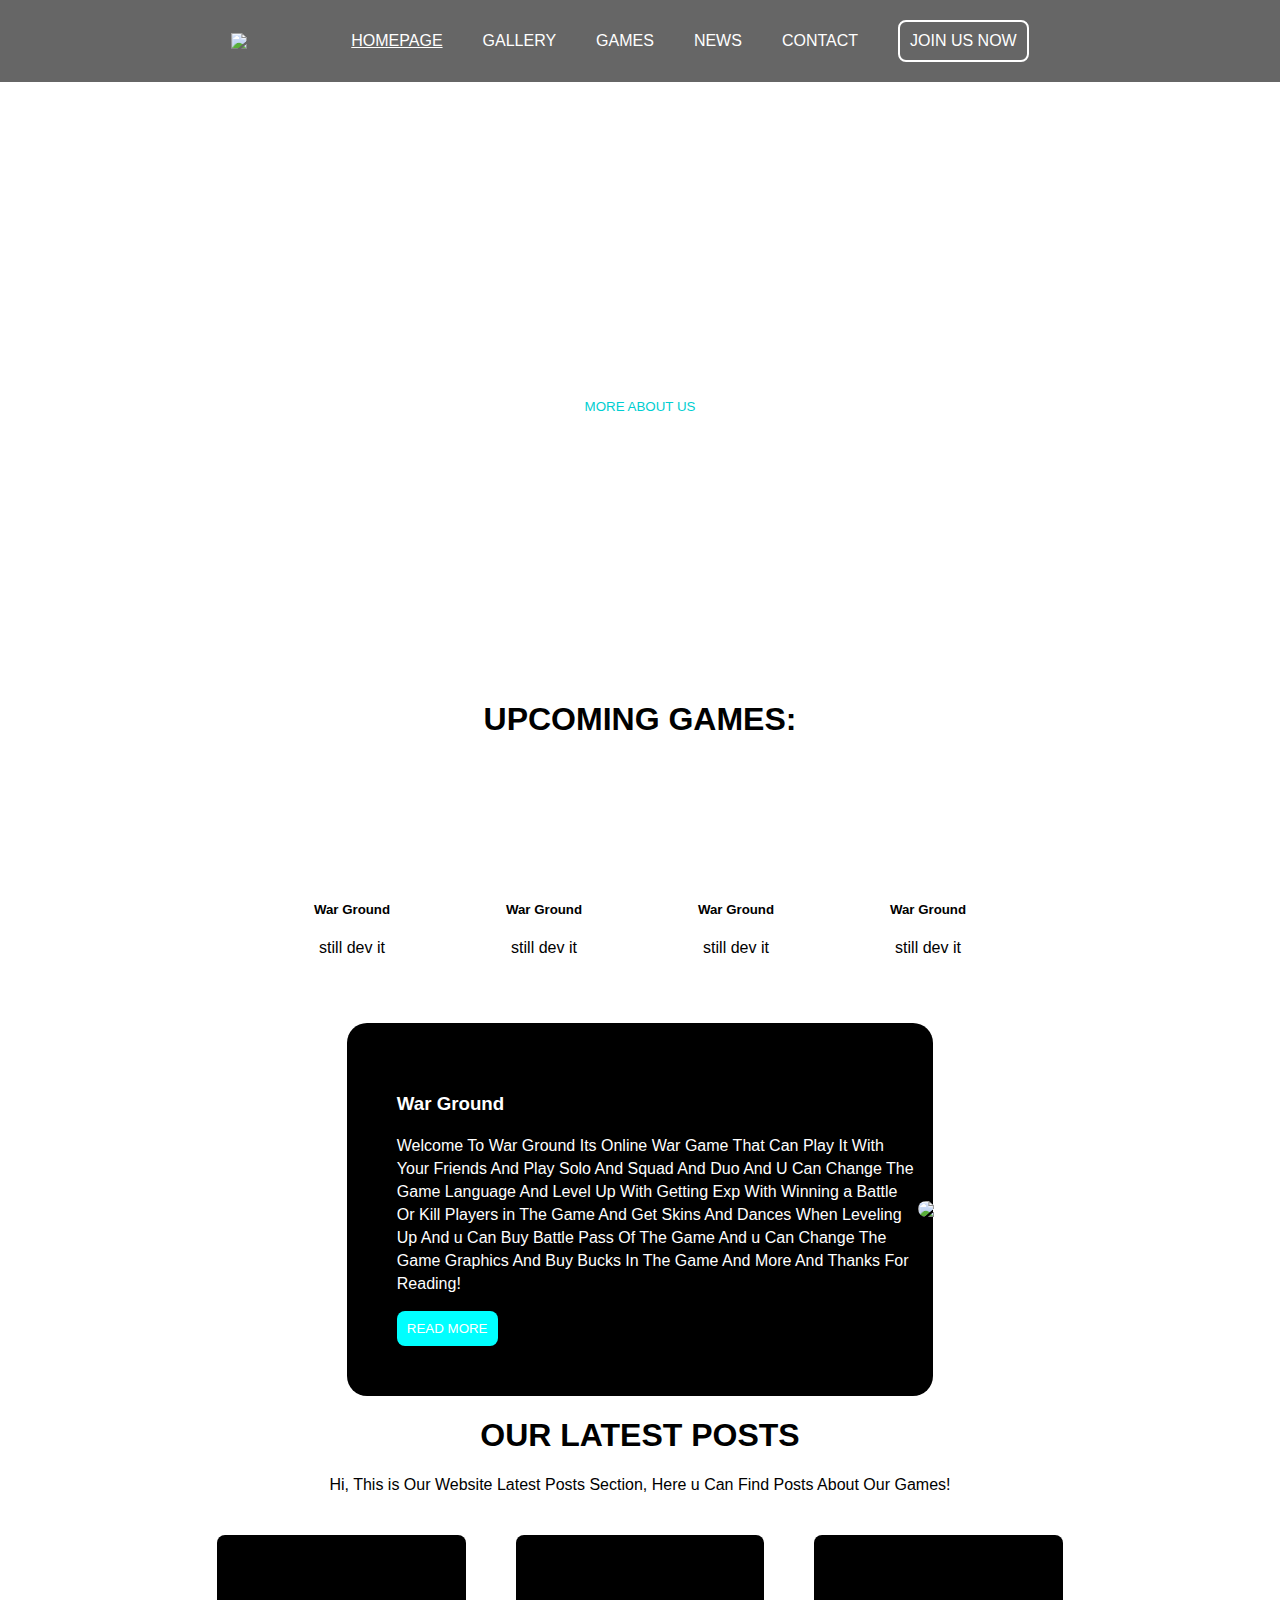
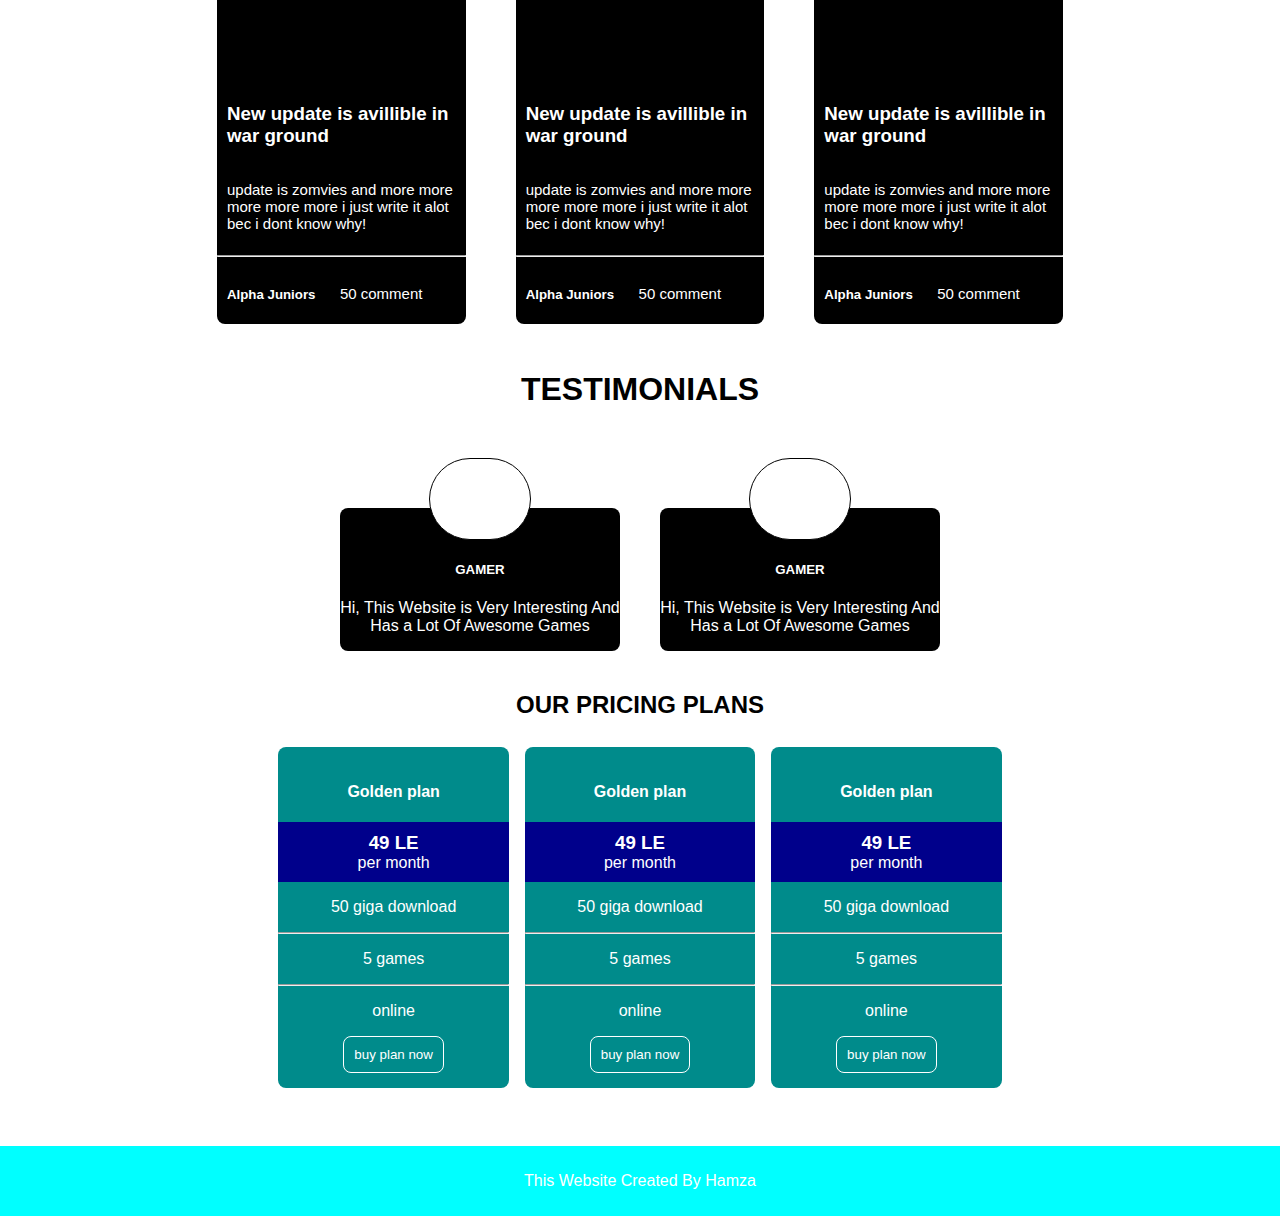
==== index.html @ b6c839af "Add files via upload" ====
<!DOCTYPE html>
<html>

<head>
    <title>Home l Phantom</title>
    <meta charset="UTF-8">
    
    <link rel="stylesheet" href="style.css">
    </head>
    
    <body>
        
        <div class="maincontent">
            <div class="navbar">
                <img src="images/logo.png" width="100px">
                <a href="home.html">HOMEPAGE</a>
                <a>GALLERY</a>
                <a>GAMES</a>
                <a>NEWS</a>
                <a>CONTACT</a>
                <a href="join.html" class="join">JOIN US NOW</a>
            </div>
            
            
            <div class="details">
                <h3>WELCOME TO PHANTOM</h3>
                <h1>ONLINE GAMING SITE</h1>
                <p>Welcome To Phantom The Amazing War Games And Survival Games And More</p>
                <button>MORE ABOUT US</button>
            </div>
        </div>
        
        <div class="upcoming">
            <h1>UPCOMING GAMES:</h1>
            <div class="games">
                <div class="game">
                    <div class="img"></div>
                    <h5>War Ground</h5>
                    <p>still dev it</p>
                </div>
                <div class="game game2">
                    <div class="img"></div>
                    <h5>War Ground</h5>
                    <p>still dev it</p>
                </div>
                <div class="game game3">
                    <div class="img"></div>
                    <h5>War Ground</h5>
                    <p>still dev it</p>
                </div>
                <div class="game game4">
                    <div class="img"></div>
                    <h5>War Ground</h5>
                    <p>still dev it</p>
                </div>
            </div>
        </div>
        
        <div class="maingame">
            <div class="gamedetails">
                <h3>War Ground</h3>
                <p>Welcome To War Ground Its Online War Game That Can Play It With Your Friends And Play Solo And Squad And Duo And U Can Change The Game Language And Level Up With Getting Exp With Winning a Battle Or Kill Players in The Game And Get Skins And Dances When Leveling Up And u Can Buy Battle Pass Of The Game And u Can Change The Game Graphics And Buy Bucks In The Game And More And Thanks For Reading!</p>
                <button>READ MORE</button>
            </div>
            <img src="images/coming%20soon.jpg" width="80%">
          </div>
        
        <div class="postscontent">
            <h1>OUR LATEST POSTS</h1>
            <p>Hi, This is Our Website Latest Posts Section, Here u Can Find Posts About Our Games!</p>
            <div class="posts">
                <div class="post post1">
                    <div class="img"></div>
                    <h3>New update is avillible in war ground</h3>
                    <p>update is zomvies and more more more more more i just write it alot bec i dont know why!</p>
                    <hr>
                    <h5>Alpha Juniors</h5>
                    <p>50 comment</p>
                </div>
                <div class="post post2">
                    <div class="img"></div>
                    <h3>New update is avillible in war ground</h3>
                    <p>update is zomvies and more more more more more i just write it alot bec i dont know why!</p>
                    <hr>
                    <h5>Alpha Juniors</h5>
                    <p>50 comment</p>
                </div>
                <div class="post post3">
                    <div class="img"></div>
                    <h3>New update is avillible in war ground</h3>
                    <p>update is zomvies and more more more more more i just write it alot bec i dont know why!</p>
                    <hr>
                    <h5>Alpha Juniors</h5>
                    <p>50 comment</p>
                </div>
            </div>
        </div>
        
        <div class="test">
            <h1>TESTIMONIALS</h1>
            <div class="testis">
                <div class="testi testi1">
                    <div class="img"></div>
                    <h5>GAMER</h5>
                    <p>Hi, This Website is Very Interesting And Has a Lot Of Awesome Games</p>
                </div>
                <div class="testi testi2">
                    <div class="img"></div>
                    <h5>GAMER</h5>
                    <p>Hi, This Website is Very Interesting And Has a Lot Of Awesome Games</p>
                </div>
            </div>
        </div>
        
        <div class="pricing">
            <h2>OUR PRICING PLANS</h2>
            <div class="prices">
                
                <div class="price">
                    <h4>Golden plan</h4>
                    <div class="planprice">
                        <h3>49 LE</h3>
                        per month
                    </div>
                    <div class="plandetails">
                        <p>50 giga download</p>
                        <hr>
                        <p>5 games</p>
                        <hr>
                        <p>online</p>
                    </div>
                    <button>buy plan now</button>
            </div>
                <div class="price">
                    <h4>Golden plan</h4>
                    <div class="planprice">
                        <h3>49 LE</h3>
                        per month
                    </div>
                    <div class="plandetails">
                        <p>50 giga download</p>
                        <hr>
                        <p>5 games</p>
                        <hr>
                        <p>online</p>
                    </div>
                    <button>buy plan now</button>
            </div>
                <div class="price">
                    <h4>Golden plan</h4>
                    <div class="planprice">
                        <h3>49 LE</h3>
                        per month
                    </div>
                    <div class="plandetails">
                        <p>50 giga download</p>
                        <hr>
                        <p>5 games</p>
                        <hr>
                        <p>online</p>
                    </div>
                    <button>buy plan now</button>
            </div>
        </div>
        </div>
        
       <div class="footer">
           <p>This Website Created By Hamza</p>
        </div>
    
    </body>
    
</html>
---- style.css ----
body {
    margin: 0px;
    padding: 0px;
}
* {
    font-family: arial;
}
div.maincontent {
    height: 680px;
    background-image: url(images/background.jpg);
    background-repeat: no-repeat;
    background-size: cover;
}

div.navbar {
    display: flex;
    justify-content: center;
    align-items: center;
    background: rgba(0, 0, 0, 0.6);
}
div.joinnavbar {
    background-color: black;
}
div.navbar a {
    color: white;
    margin: 20px;
}
div.navbar a.join {
    padding: 10px;
    border-radius: 8px;
    border: 2px solid white;
    background-color: transparent;
    color: white;
    text-decoration: none;
}

div.details {
    padding-top: 150px;
    text-align: center;
    color: white;
}
div.details button {
     padding: 10px;
    border-radius: 8px;
    border: 2px solid white;
    background-color: white;
    color: darkturquoise;
}

div.upcoming h1 {
    text-align: center;
}

div.games {
    display: flex;
    width: 60%;
    margin: auto;
    justify-content: space-around;
    align-items: center;
}
div.game {
    text-align: center;
}

div.game div.img {
     width: 120px;
    height: 120px;
    border-radius: 120px;
    background-image: url(images/coming%20soon.jpg);
    background-size: cover;
    background-position: center;
}
div.game2 div.img {
    background-image: url(images/coming2.jpg);
}
div.game3 div.img {
    background-image: url(images/coming3.jpg);
}
div.game4 div.img {
    background-image: url(images/coming4.jpg);
}

div.maingame {
    display: flex;
    justify-content: center;
    align-items: center;
    width: 38%;
    margin: auto;
    background-color: black;
    color: white;
    padding: 50px;
    border-radius: 20px;
    margin-top: 50px;
    line-height: 23px;
}
div.maingame button {
    padding: 10px;
    border-radius: 8px;
    border: 2px solid white;
    background-color: aqua;
    color: white;
    border: none;
}
div.maingame img {
    margin-right: -100px;
    border-radius: 50px;
}
div.postscontent h1, div.postscontent p {
    text-align: center;
}
div.posts {
    display: flex;
    width: 70%;
    margin: auto;
    justify-content: space-around;
    align-items: center;
}
div.post {
    margin: 25px;
    background-color: black;
    color: white;
    border-radius: 8px;
}
div.post p {
   font-size: 15px; 
    text-align: left;
}
div.post p, div.post h5 {
    display: inline-block;
}
div.post h3, div.post p, div.post h5{
    padding-right: 10px;
    padding-left: 10px;
}
div.post1 div.img, div.post2 div.img, div.post3 div.img {
    background-image: url(images/post1.jpg);
    height: 150px;
    background-position: center;
    background-size: cover;
    border-radius: 8px;
}
div.post2 div.img {
    background-image: url(images/post2.jpg);
}
div.post3 div.img {
    background-image: url(images/post3.jpg);
}


div.testis {
     display: flex;
    width: 50%;
    margin: auto;
    justify-content: space-around;
    align-items: center;
}
div.test h1 {
    text-align: center;
    margin-bottom: 80px;
}
div.testi {
    margin: 20px;
    text-align: center;
    background-color: black;
    color: white;
    border-radius: 8px;
}
div.testi div.img {
    width: 100px;
    background-color: white;
    height: 100px;
    margin: auto;
    border-radius: 50px;
    margin-top: -50px;
    background-image: url(images/boy.png);
    background-size: cover;
    background-position: center;
    border: 1px solid black;
}
div.testi1 div.img {
    height: 80px;
    background-image: url(images/boy.png);
}
div.testi2 div.img {
    height: 80px;
    background-image: url(images/girl.png);
}

.pricing h2 {
    text-align: center;
}
.prices {
    display: flex;
    justify-content: center;
    width: 60%;
    margin: auto;
    text-align: center;
}
.price {
    width: 30%;
    background-color: darkcyan;
    color: white;
    margin: 8px;
    padding-bottom: 15px;
    padding-top: 15px;
    border-radius: 8px;
}
.price button {
    padding: 10px;
    border-radius: 8px;
    border: 2px solid white;
    background-color: transparent;
    color: white;
    border: 1px solid white;
}

.planprice {
    background-color: darkblue;
    padding-top: 10px;
    padding-bottom: 10px;
}
.planprice h3 {
    margin: 0px;
}

.joinform {
    display: flex;
    justify-content: center;
    margin: auto;
    margin-top: 50px;
    width: 60%;
    border: 1px solid black;
    border-radius: 10px;
}
.joinform .image {
    width: 35%;
}
.joinform .form {
    width: 65%;
}
.joinform .image {
    background-image: url(images/fantasy1.jpg);
    background-size: cover;
    background-position: top;
    height: 400px;
    padding: 15px;
    border-top-left-radius: 10px;
    border-bottom-left-radius: 10px;
}

form input, form button {
    padding: 10px;
    font-size: 16px;
    border: 1px solid cadetblue;
    border-radius: 5px;
    display: block;
    margin: 10px;
}
form {
    width: 60%;
    margin: auto;
    display: flex;
    flex-direction: column;
    padding-top: 100px;
}
form button {
    background-color: blue;
    color: white;
}

.footer {
    color: white;
    background-color: aqua;
    text-align: center;
    padding: 10px;
    margin-top: 50px;
}
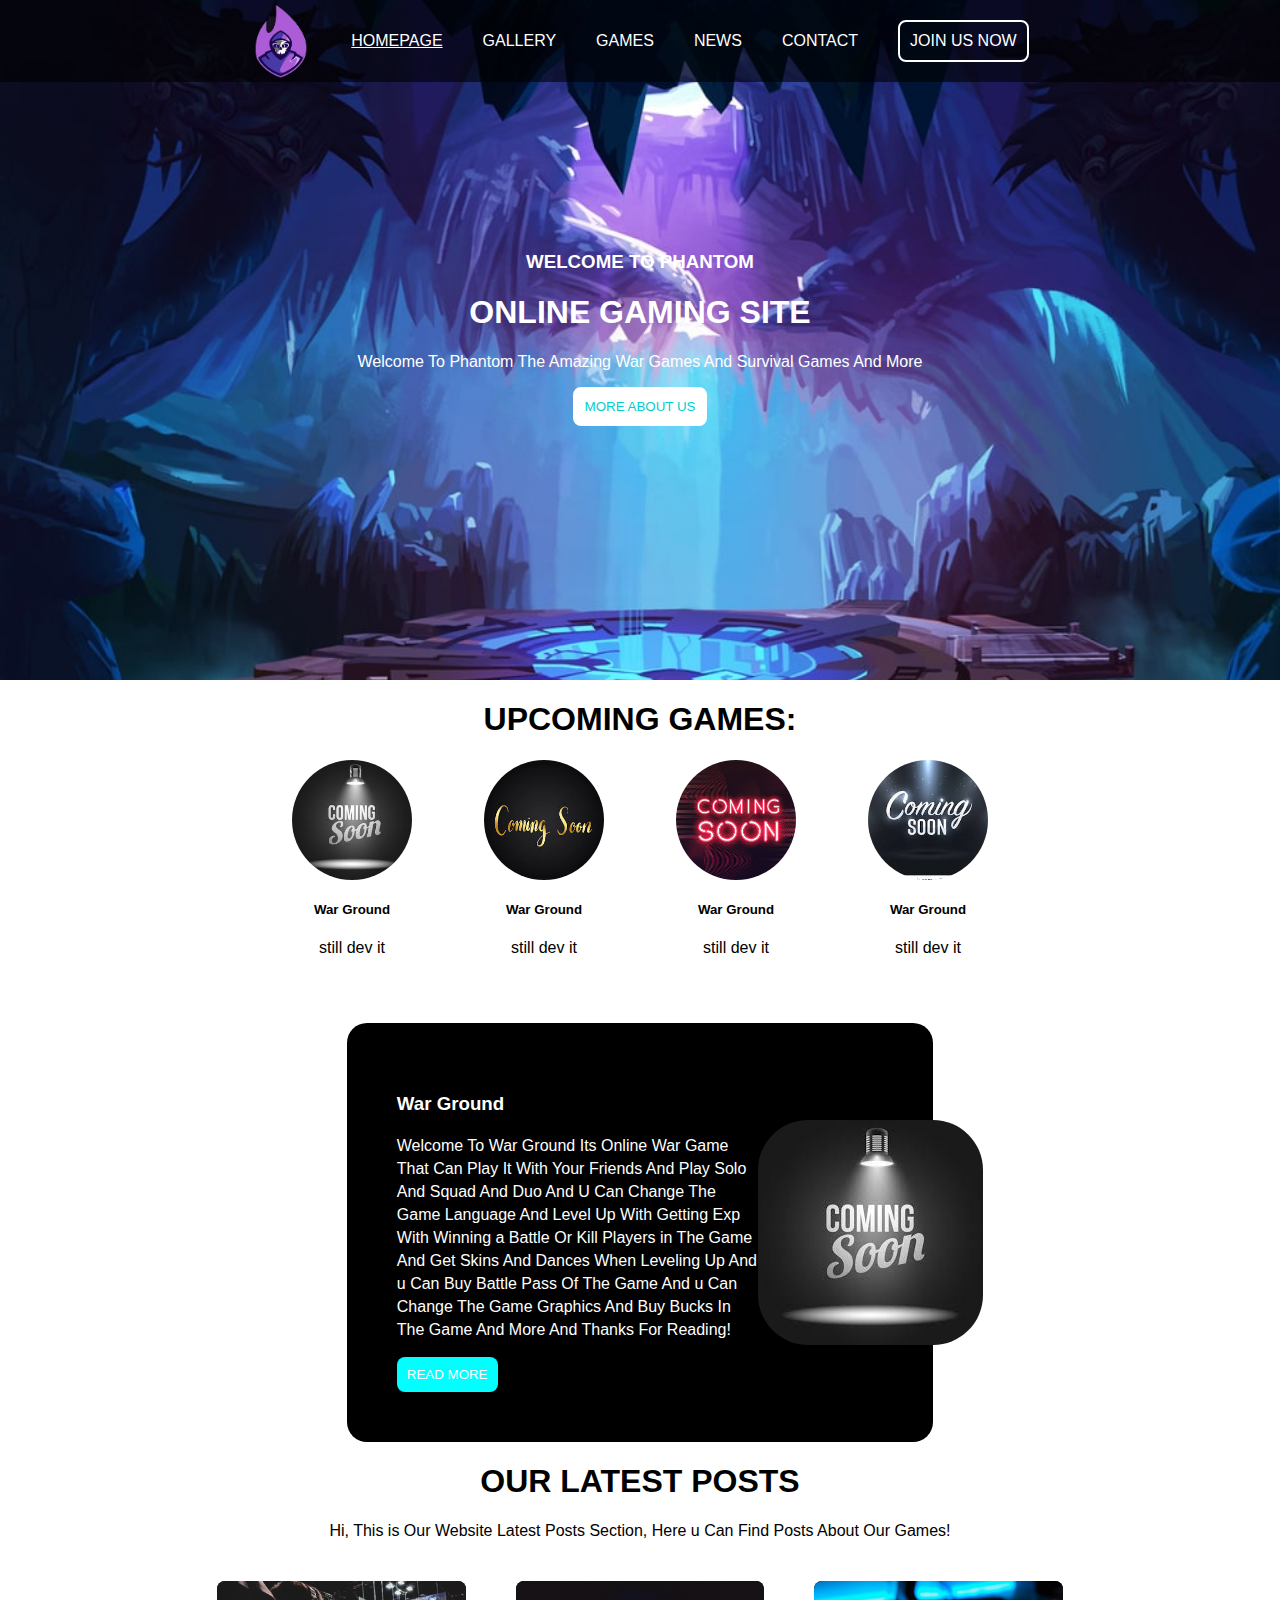
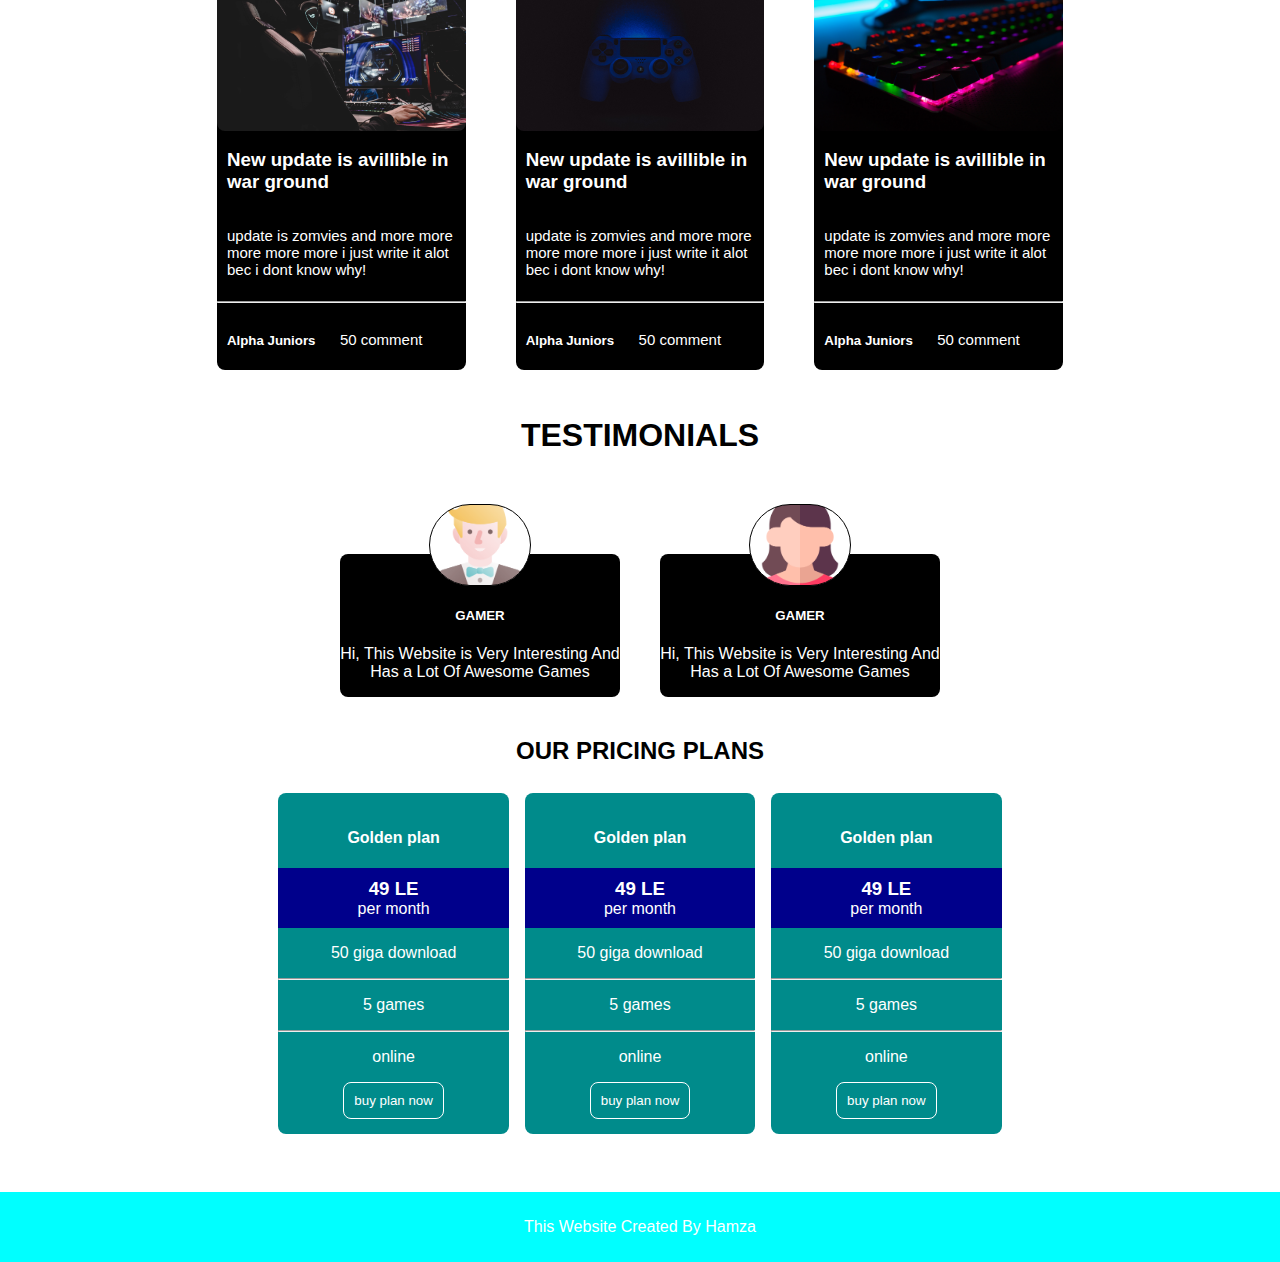
==== commit 17c63b24: "Update index.html" ====
--- a/index.html
+++ b/index.html
@@ -13,7 +13,7 @@
         <div class="maincontent">
             <div class="navbar">
                 <img src="images/logo.png" width="100px">
-                <a href="home.html">HOMEPAGE</a>
+                <a href="index.html">HOMEPAGE</a>
                 <a>GALLERY</a>
                 <a>GAMES</a>
                 <a>NEWS</a>
@@ -170,4 +170,4 @@
     
     </body>
     
-</html>+</html>
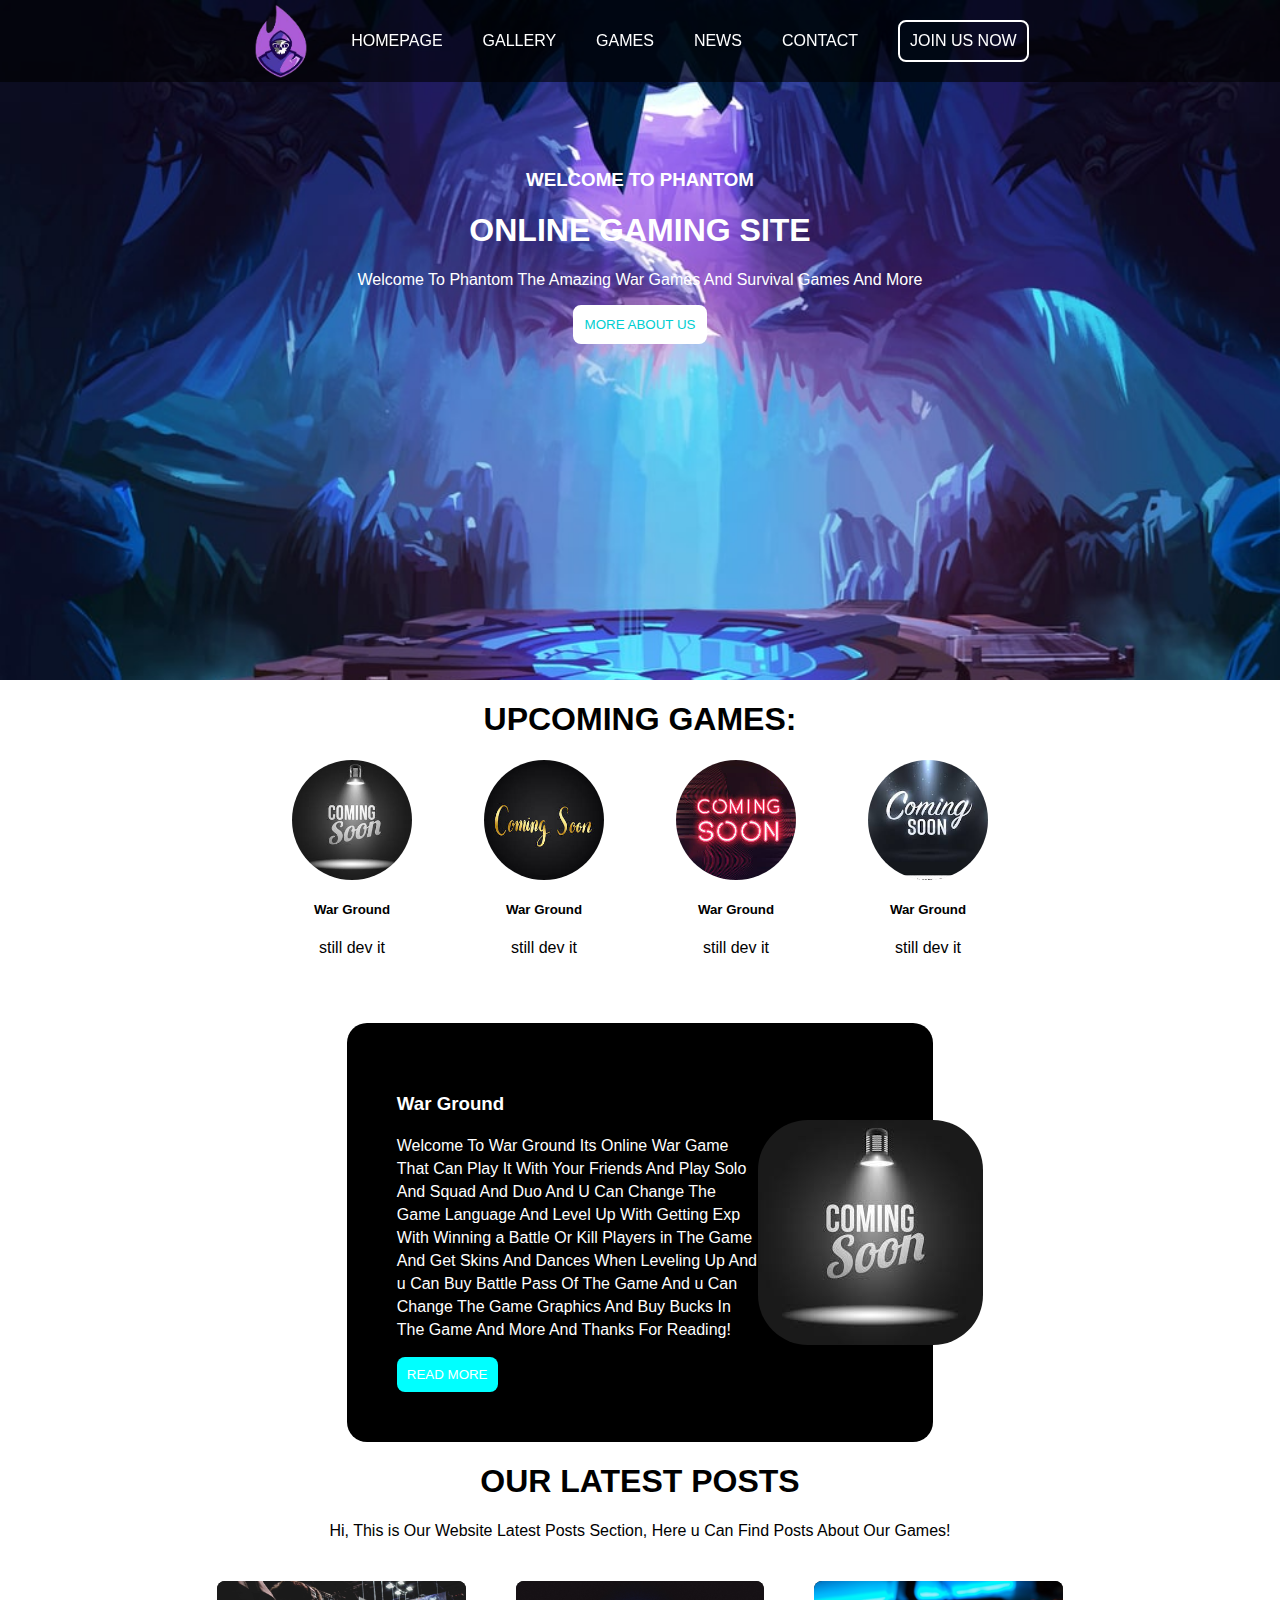
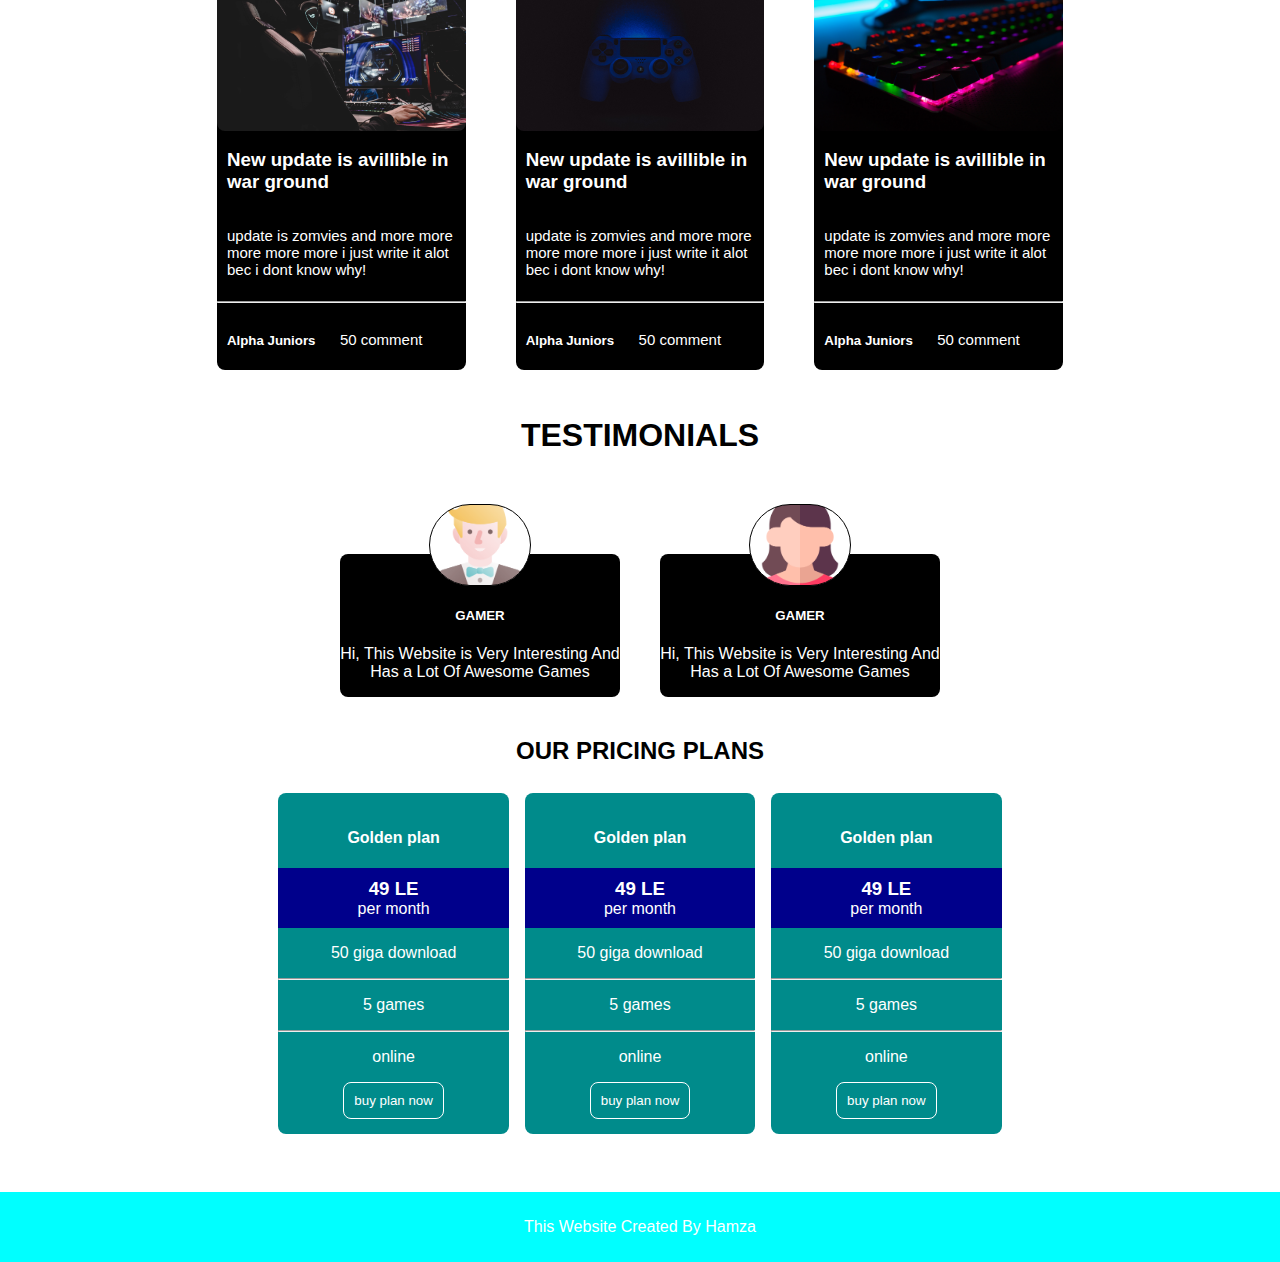
==== commit 3802a93a: "Update index.html" ====
--- a/index.html
+++ b/index.html
@@ -11,6 +11,7 @@
     <body>
         
         <div class="maincontent">
+             <div class="bar">
             <div class="navbar">
                 <img src="images/logo.png" width="100px">
                 <a href="index.html">HOMEPAGE</a>
@@ -20,6 +21,7 @@
                 <a>CONTACT</a>
                 <a href="join.html" class="join">JOIN US NOW</a>
             </div>
+        </div>
             
             
             <div class="details">
--- a/style.css
+++ b/style.css
@@ -18,12 +18,21 @@
     align-items: center;
     background: rgba(0, 0, 0, 0.6);
 }
+
+div.bar {
+    position: fixed;
+    top: 0;
+    width: 100%;
+    
+}
+
 div.joinnavbar {
     background-color: black;
 }
 div.navbar a {
     color: white;
     margin: 20px;
+    text-decoration: none;
 }
 div.navbar a.join {
     padding: 10px;
@@ -274,4 +283,4 @@
     text-align: center;
     padding: 10px;
     margin-top: 50px;
-}+}
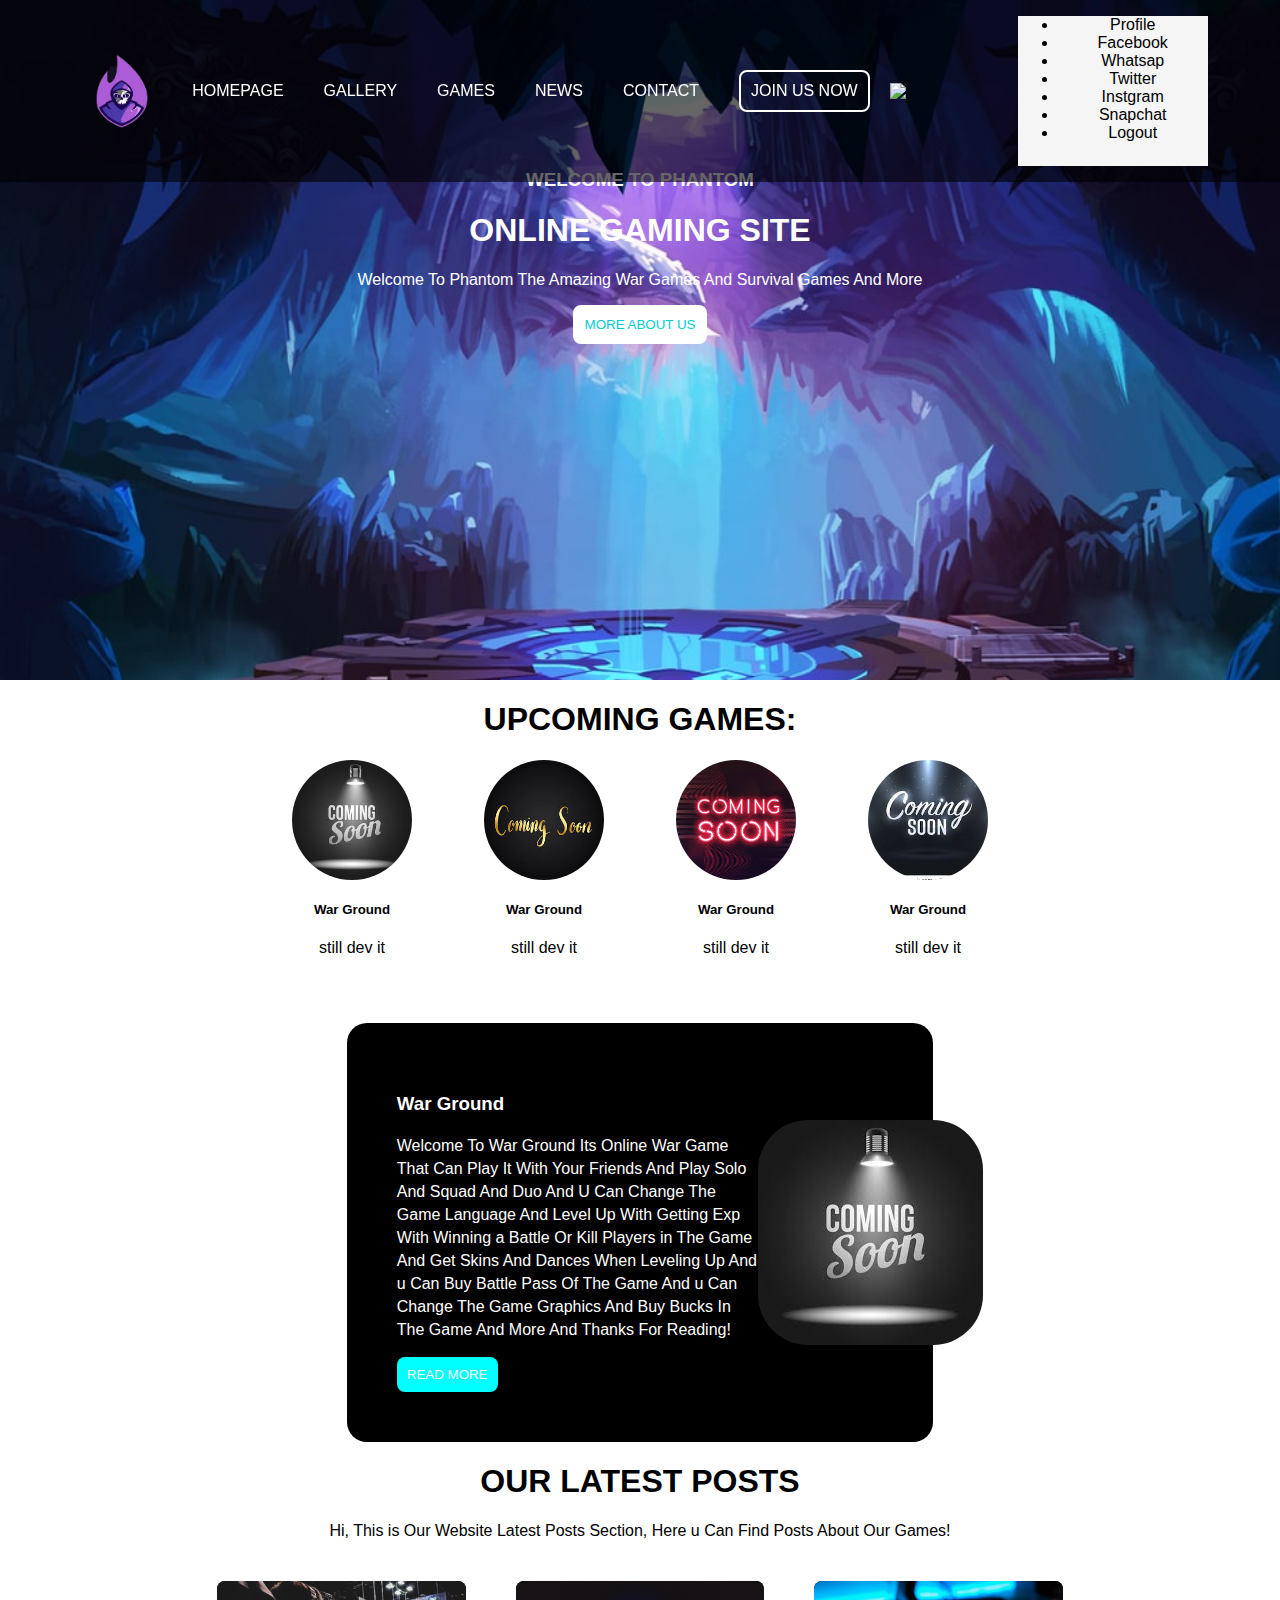
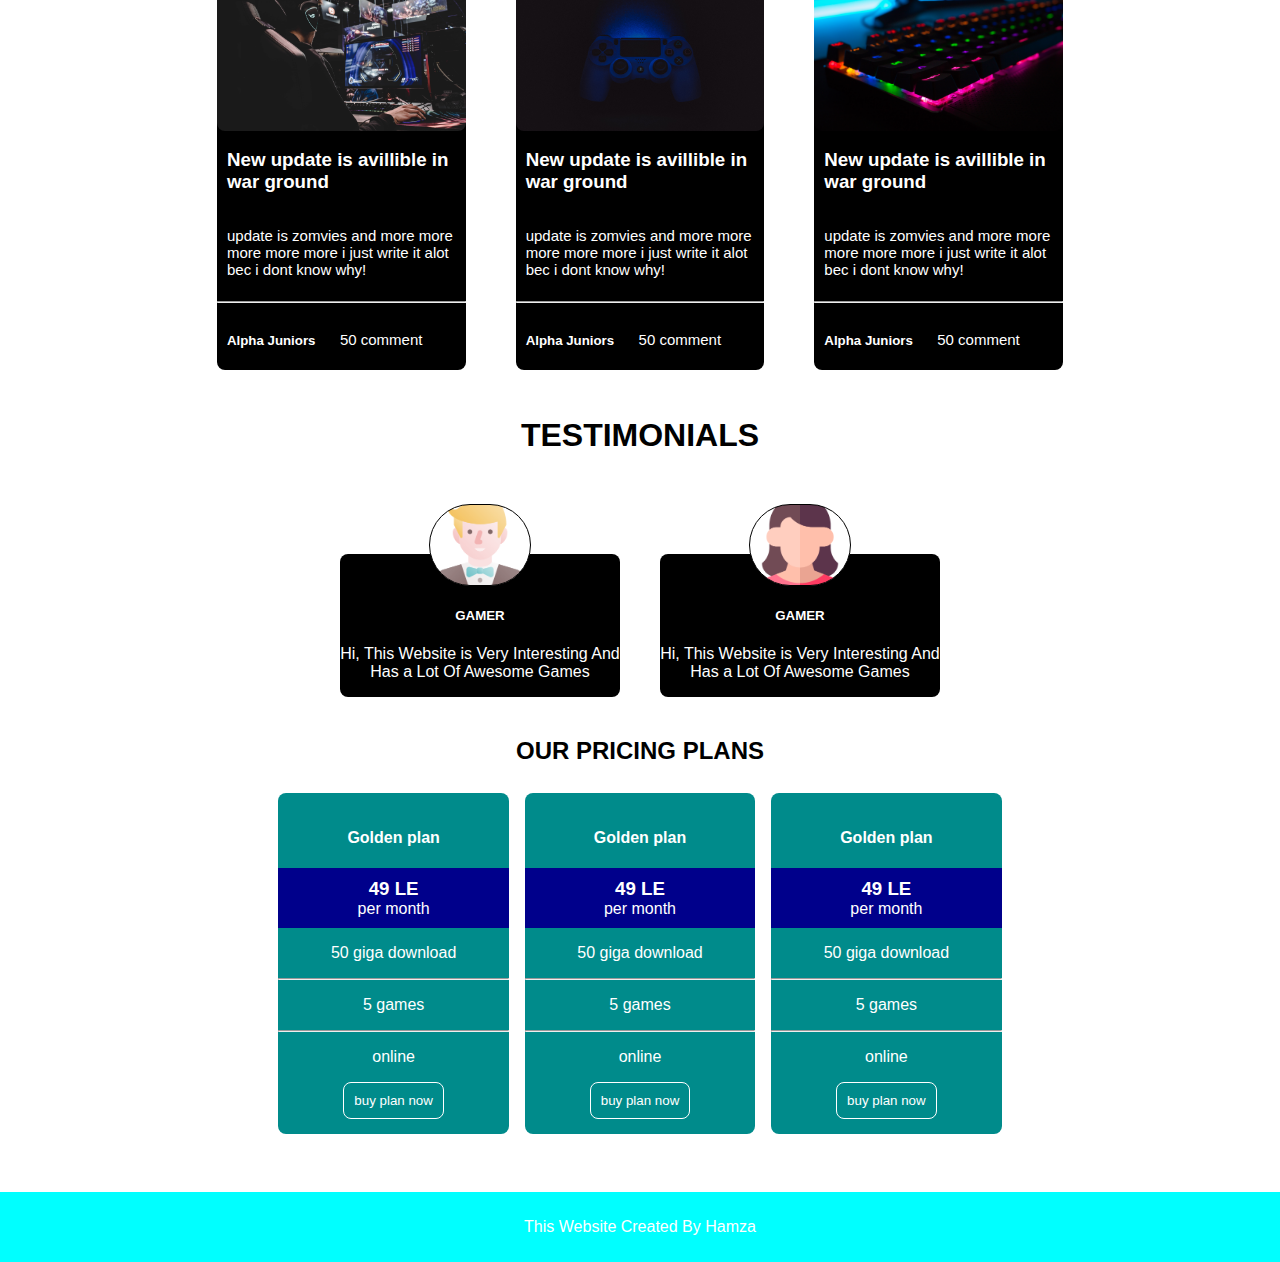
==== commit 57e4617d: "Update index.html" ====
--- a/index.html
+++ b/index.html
@@ -20,6 +20,16 @@
                 <a>NEWS</a>
                 <a>CONTACT</a>
                 <a href="join.html" class="join">JOIN US NOW</a>
+                <img src="images/menu.png" width="10%" id="menu">
+                <ul class="jj" id="list">
+                <li>Profile</li>
+                <li>Facebook</li>
+                <li>Whatsap</li>
+                <li>Twitter</li>
+                <li>Instgram</li>
+                <li>Snapchat</li>
+                <li>Logout</li>
+                </ul>
             </div>
         </div>
             
@@ -170,6 +180,8 @@
            <p>This Website Created By Hamza</p>
         </div>
     
+        <script src="script.js"></script>
+        
     </body>
     
 </html>
--- a/style.css
+++ b/style.css
@@ -284,3 +284,10 @@
     padding: 10px;
     margin-top: 50px;
 }
+
+ul.jj {
+    background-color: whitesmoke;
+    width: 150px;
+    height: 150px;
+    text-align: center;
+}
